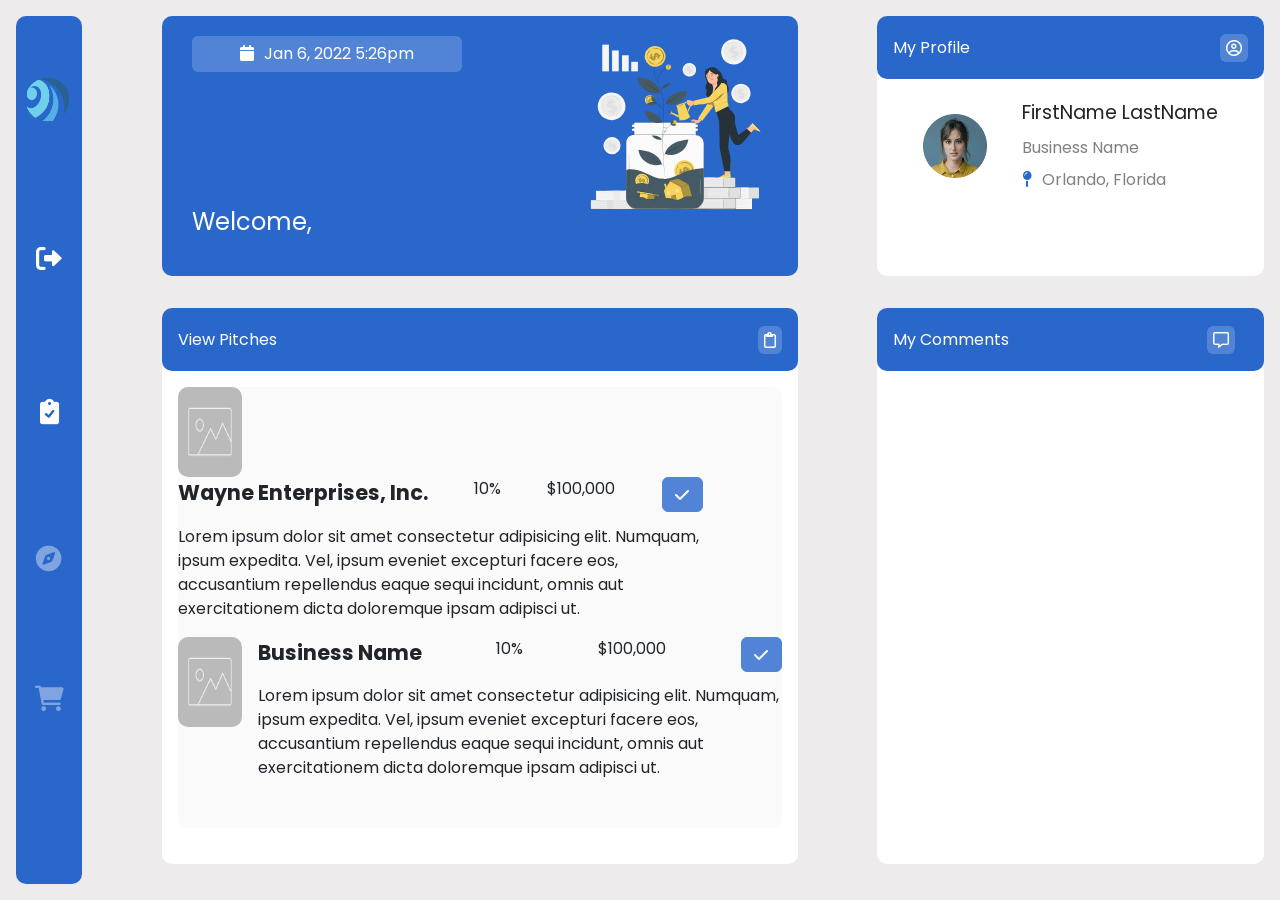
==== business.html @ f2432c13 "added code to render business pitches" ====
<!DOCTYPE html>
<html lang="en">
  <head>
    <meta charset="UTF-8" />
    <meta http-equiv="X-UA-Compatible" content="IE=edge" />
    <meta name="viewport" content="width=device-width, initial-scale=1.0" />
    <link
      href="https://cdn.jsdelivr.net/npm/bootstrap@5.1.3/dist/css/bootstrap.min.css"
      rel="stylesheet"
      integrity="sha384-1BmE4kWBq78iYhFldvKuhfTAU6auU8tT94WrHftjDbrCEXSU1oBoqyl2QvZ6jIW3"
      crossorigin="anonymous"
    />
    <link
      rel="stylesheet"
      href="https://cdnjs.cloudflare.com/ajax/libs/font-awesome/6.0.0-beta3/css/all.min.css"
      integrity="sha512-Fo3rlrZj/k7ujTnHg4CGR2D7kSs0v4LLanw2qksYuRlEzO+tcaEPQogQ0KaoGN26/zrn20ImR1DfuLWnOo7aBA=="
      crossorigin="anonymous"
      referrerpolicy="no-referrer"
    />
    <link rel="preconnect" href="https://fonts.googleapis.com" />
    <link rel="preconnect" href="https://fonts.gstatic.com" crossorigin />
    <link
      href="https://fonts.googleapis.com/css2?family=Bebas+Neue&family=Poppins:ital,wght@0,400;1,500&display=swap"
      rel="stylesheet"
    />
    <link rel="stylesheet" href="./assets/css/profilePages.css" />
    <title>Business</title>
    <link rel="icon" href="./favicon.ico" type="image/x-icon" />
  </head>
  <body>
    <!-- Container for entire page -->
    <div id="container">
      <!-- Navigation...left section -->
      <aside id="leftBar">
        <img src="./assets/images/P2Logo3.png" alt="logo" id="logo" />
        <button id="businessLogoutEl" type="button" class="btn btn-secondary">
          <i class="fas fa-sign-out-alt"></i>
        </button>

        <button id="bizAddPitchButton" type="button" class="btn btn-primary" data-bs-toggle="modal" data-bs-target="#pitchModal">
          <i class="fas fa-clipboard-check"></i>
        </button>

        <i id="inactiveLink" class="fas fa-compass"></i>
        <i id="inactiveLink" class="fas fa-shopping-cart"></i>
        <i id="inactiveLink" class="fas fa-sliders-h-square"></i>
      </aside>

      <!-- Main part of page...middle section -->
      <main id="businessMain">
        <!-- banner -->
        <header id="banner">
          <div id="dateNameDiv">
            <p id="date"><i class="fas fa-calendar"></i>Jan 6, 2022 5:26pm</p>

            <p id="headerName">Welcome, <span id="headerFullName"></span></p>
          </div>

          <div id="imgDiv">
            <img
              src="./assets/images/yellowInvesting.svg"
              alt="investing"
              id="bannerImg"
            />
          </div>
        </header>

        <!-- left part of main -->
        <section id="articlesContainer">
          <article id="leftSection">
            
          </article>

          <!-- right part of main -->
          <article id="rightSection">
            
            
            <div id="pitchesTitleContainer">
              <p id="pastTitle">View Pitches</p>
              <i class="far fa-clipboard"></i>
            </div>

            <div id="pitchesDiv">
              <!-- dynamically add pitches here -->

              <div id='businessPitchDiv' data-pitchId="1" data-businessId="1">
                <img
                  id="bizPic"
                  src="./assets/images/defaultLogo.png"
                  alt="business"
                />
                
                <div id="bizInfoDiv">
                  <div id="namePercentAmountDiv">
                    <p id="bizName">Wayne Enterprises, Inc.</p>
                    <p id="percent">10%</p>
                    <p id="pitchAmount">$100,000</p>
                    <p id="pitchAccepted">Accepted</p>
                    <button
                      id="pitchButtonAccept"
                      type="button"
                      class="btn btn-primary"
                      data-bs-toggle="modal"
                      data-bs-target="#pitchModal"
                    ><i class="fas fa-check"></i></button>
                    
                  </div>

                  <div id="textDiv">
                    <p id="pitchText">
                      Lorem ipsum dolor sit amet consectetur adipisicing elit.
                      Numquam, ipsum expedita. Vel, ipsum eveniet excepturi
                      facere eos, accusantium repellendus eaque sequi incidunt,
                      omnis aut exercitationem dicta doloremque ipsam adipisci
                      ut.
                    </p>
                  </div>
                </div>

              <div id='pitchDiv' data-pitchId="2" data-businessId="2">
                <img
                  id="bizPic"
                  src="./assets/images/defaultLogo.png"
                  alt="business"
                />
                
                <div id="bizInfoDiv">
                  <div id="namePercentAmountDiv">
                    <p id="bizName">Business Name</p>
                    <p id="percent">10%</p>
                    <p id="pitchAmount">$100,000</p>
                    <p id="pitchAccepted">Accepted</p>
                    <button
                      id="pitchButtonAccept"
                      type="button"
                      class="btn btn-primary"
                      data-bs-toggle="modal"
                      data-bs-target="#pitchModal"
                    ><i class="fas fa-check"></i></button>
                    
                  </div>

                  <div id="textDiv">
                    <p id="pitchText">
                      Lorem ipsum dolor sit amet consectetur adipisicing elit.
                      Numquam, ipsum expedita. Vel, ipsum eveniet excepturi
                      facere eos, accusantium repellendus eaque sequi incidunt,
                      omnis aut exercitationem dicta doloremque ipsam adipisci
                      ut.
                    </p>
                  </div>
                </div>


            </div>
          </article>
        </section>
      </main>

      <!-- profile and comment...right section -->
      <aside id="rightBar">
          <!-- profile...top inner section -->
        <section id="myProfileContainer">
          <div id="profileCommentsDiv">
            <p id="title">My Profile</p>
            <i class="far fa-user-circle"></i>
          </div>

          <div id="picInfoContainer">
            <img id="avatar" src="./assets/images/blueAvatar.png" alt="profile avatar" />
            
            <div id="infoDiv">
              <!-- dynamically add names -->
              <p id="fullName">FirstName LastName</p>
              <p id="businessName">Business Name</p>
              <p id="location"><i class="fas fa-map-pin"></i>Orlando, Florida</p>
            </div>

          </div>
        </section>

          <!-- comments...bottom inner section -->
        <section id="commentsContainer">
          <div id="profileCommentsDiv">
            <p id="title">My Comments</p>
            <button id="commentButtonBiz" type="button" class="btn btn-primary" data-bs-toggle="modal" data-bs-target="#commentModal">
              <i class="far fa-comment-alt"></i>
            </button>
            
          </div>

          <div id="commentsDiv">
            <!-- dynamically add comments here --> 
          </div>
          </div>
        </section>
      </aside>

      <!-- Pitch Modal -->
        <div class="modal fade" id="pitchModal" tabindex="-1" aria-labelledby="pitchModalLabel" aria-hidden="true">
          <div class="modal-dialog">
            <div class="modal-content">
              <div class="modal-header">
                <h5 class="modal-title" id="exampleModalLabel">Pitch Form</h5>
                <button type="button" class="btn-close" data-bs-dismiss="modal" aria-label="Close"></button>
              </div>
              <div class="modal-body">
              
                        <!-- Form for creating a pitch -->
                  <form id="pitchForm" class="row g-3" novalidate>
                    <!-- date input -->
                    <div class="col-md-12">
                      <label for="validationCustom01" class="form-label">Date</label>
                      <input
                        type="date"
                        class="form-control"
                        id="validationCustom01"
                        data-name="creationDate"
                        required
                      />
                      <div class="valid-feedback">Looks good!</div>
                      <div class="invalid-feedback">Please enter a date</div>
                    </div>

                    <!-- amount input -->
                    <div class="col-md-12">
                      <label for="validationCustom02" class="form-label"
                        >Amount</label
                      >
                      <input
                        type="number"
                        step="0.01"
                        min="0"
                        class="form-control"
                        id="validationCustom02"
                        data-name="amount"
                        required
                      />
                      <div class="valid-feedback">Looks good!</div>
                      <div class="invalid-feedback">Please enter a valid amount</div>
                    </div>

                    <!-- percentage input -->
                    <div class="col-md-12">
                      <label for="validationCustom02" class="form-label"
                        >Percentage</label
                      >
                      <input
                        type="number"
                        step="0.01"
                        min="0"
                        class="form-control"
                        id="validationCustom03"
                        data-name="percentage"
                        required
                      />
                      <div class="valid-feedback">Looks good!</div>
                      <div class="invalid-feedback">Please enter a valid amount</div>
                    </div>

                    <!-- pitch textarea -->
                    <div class="mb-3">
                      <label for="validationTextarea" class="form-label"
                        >Please enter a valid pitch.</label
                      >
                      <textarea
                        class="form-control"
                        id="validationTextarea"
                        data-name="pitch"
                        placeholder="Required textarea"
                        required
                      ></textarea>
                      <div class="valid-feedback"></div>
                      <div class="invalid-feedback">
                        Please enter a message in the textarea.
                      </div>
                    </div>                    
                  </form>

              </div>
              <div class="modal-footer">
                <p id="pitchCreated">Pitch offer was created!</p>
                <p id="commentError">Opps, something went wrong!</p>
                <button type="button" class="btn btn-secondary" data-bs-dismiss="modal">Close</button>
                <button id="submitPitchButton" type="button" class="btn btn-primary">Submit</button>
              </div>
            </div>
          </div>
        </div>

      <!-- Comment Modal -->
      <div class="modal fade" id="commentModal" tabindex="-1" aria-labelledby="commentLabel" aria-hidden="true">
        <div class="modal-dialog">
          <div class="modal-content">
            <div class="modal-header">
              <h5 class="modal-title" id="exampleModalLabel">Leave a Comment</h5>
              <button type="button" class="btn-close" data-bs-dismiss="modal" aria-label="Close"></button>
            </div>
            <div class="modal-body">
              
              <form id="pitchForm" class="row g-3" novalidate>
                <!-- reciepient -->
                <div class="mb-3">
                  <label for="reciepient" class="form-label"
                    >Choose the reciepient</label
                  >
                  <select
                    class="form-select"
                    aria-label="Default select example"
                    id="reciepientfromBiz"
                    data-name="sharkId"
                  >
                    <option selected>Choose...</option>
                    <option value="1">Mark Cuban</option>
                  </select>
                </div>

                <!-- date input -->
                <div class="col-md-12">
                  <label for="date" class="form-label">Date</label>
                  <input
                    type="date"
                    class="form-control"
                    id="commentDateBiz"
                    data-name="creationDate"
                    required
                  />
                  <div class="invalid-feedback">Please enter a date</div>
                </div>

                <!-- pitch textarea -->
                <div class="mb-3">
                  <label for="validationTextarea" class="form-label"
                    >Please enter your comment</label
                  >
                  <textarea
                    class="form-control"
                    id="commentBusiness"
                    data-name="comment"
                    placeholder="Required comment"
                    required
                  ></textarea>
                  
                  <div class="invalid-feedback">
                    Please enter a message in the textarea.
                  </div>
                </div>

              </form>

            </div>
            <div class="modal-footer">
              <p id="commentSent">Comment was sent!</p>
              <p id="commentError">Opps, something went wrong!</p>
              <button type="button" class="btn btn-secondary" data-bs-dismiss="modal">Close</button>
              <button id="sendButtonBiz" type="button" class="btn btn-primary">Send</button>
            </div>
          </div>
        </div>
      </div>

      <!-- Accept Pitch Modal -->
      <div class="modal fade" id="acceptPitchModal" tabindex="-1" aria-labelledby="acceptPitchModalLabel" aria-hidden="true">
        <div class="modal-dialog">
          <div class="modal-content">
            <div class="modal-header">
              <h5 class="modal-title" id="exampleModalLabel">Pitch Status</h5>
              <button type="button" class="btn-close" data-bs-dismiss="modal" aria-label="Close"></button>
            </div>
            <div class="modal-body">
              <h6 id="acceptMessage">Pitch was accepted!</h6>
            </div>
            <div class="modal-footer">
              <p id="pitchCreated">Pitch offer was created!</p>
              <p id="commentError">Opps, something went wrong!</p>
              <button type="button" class="btn btn-secondary" data-bs-dismiss="modal">Close</button>
            </div>
          </div>
        </div>
      </div>


    </div>
  </body>
  <script
    src="https://cdn.jsdelivr.net/npm/bootstrap@5.1.3/dist/js/bootstrap.bundle.min.js"
    integrity="sha384-ka7Sk0Gln4gmtz2MlQnikT1wXgYsOg+OMhuP+IlRH9sENBO0LRn5q+8nbTov4+1p"
    crossorigin="anonymous"
  ></script>
  <script src="./assets/js/auth.js"></script>
  <script src="./assets/js/data.js"></script>
  <script src="./assets/js/business.js"></script>
</html>
---- assets/css/profilePages.css ----
:root {
  --primary-color: #2a67ca;
  --secondary-color: #0b2d78;
  --tertiary-color: #5184d6;
  --accent-color: #f7d35c;
  --container-bg: #edebeb;
  --pitch-bg: #fafafa;
  --nav-buttons: #ffffff;
  --border-radius: 10px;
}

* {
  margin: 0;
}

#container {
  padding: 1rem;
  display: flex;
  font-family: "Poppins", sans-serif;
  width: 100vw;
  height: 100vh;
  background-color: var(--container-bg);
}

/* ********* Left Bar Navigation ********* */

#leftBar,
#leftBarShark {
  display: flex;
  width: 6%;
  position: relative;
  flex-direction: column;
  align-items: center;
  border-radius: 10px;
  justify-content: space-around;
}

#leftBar {
  background: var(--primary-color);
}

#leftBarShark {
  background: var(--secondary-color);
}

#logo {
  width: 5vw;
}

#logoutEl,
#addPitchButton,
#businessLogoutEl,
#bizAddPitchButton,
#sharkLogoutEl {
  background-color: var(--secondary-color);
  color: var(--nav-buttons);
  border: var(--nav-buttons);
  font-size: 2vw;
}

#businessLogoutEl,
#bizAddPitchButton {
  background-color: var(--primary-color);
}

#inactiveLink {
  opacity: 0.4;
  color: var(--nav-buttons);
  font-size: 2vw;
  padding: 0.375rem 0.75rem;
}

/* ********* Main (middle section) ********* */

#businessMain,
#sharkMain {
  width: 72%;
  height: 100%;
  display: flex;
  flex-direction: column;
  align-content: center;
  align-items: center;
}

#banner,
#articlesContainer,
#bannerShark {
  width: 80%;
  border-radius: var(--border-radius);
}

/* *** banner *** */

#banner,
#bannerShark {
  color: var(--nav-buttons);
  height: 30%;
  display: flex;
  padding: 10px;
}

#banner {
  background: var(--primary-color);
}

#bannerShark {
  background-color: var(--secondary-color);
}

#dateNameDiv {
  display: flex;
  flex-direction: column;
  justify-content: space-between;
  margin: 10px 0 10px 20px;
  width: 50%;
}

#date,
.far,
#statusButton {
  background: var(--tertiary-color);
  border-radius: 6px;
  padding: 6px;
  text-align: center;
}

/* .far,
#statusButton {
  opacity: 0.5;
} */

#date {
  width: 30vh;
}

.fa-calendar {
  padding-right: 10px;
}

#headerName,
#headerFullName {
  font-size: 1.5rem;
}

#imgDiv {
  position: relative;
}

#bannerImg {
  position: absolute;
  left: 5rem;
  bottom: -6.5rem;
  width: 27vw;
  height: 42vh;
}

#articlesContainer {
  background: var(--nav-buttons);
  height: 64%;
  margin-top: 2rem;
}

/* *** shark pitches *** */
#pitchesDiv {
  padding: 1rem;
  padding: 1rem;
  overflow: scroll;
  height: 54vh;
}

#namePercentAmountDiv {
  display: flex;
  justify-content: space-between;
}

#pitchDiv,
#businessPitchDiv {
  display: flex;
  margin-bottom: 2rem;
  background-color: var(--pitch-bg);
  border-radius: var(--border-radius);
}

#businessPitchDiv {
  flex-direction: column;
}

#bizInfoDiv {
  width: 41vw;
}

#bizPic {
  width: 5vw;
  height: 10vh;
  border-radius: 10px;
  margin-right: 1rem;
}

#bizName {
  font-size: 1.3rem;
  font-weight: bold;
}

#pitchAccepted {
  display: none;
}

#pitchButtonShark,
#pitchButtonAccept {
  height: 35px;
  width: 35px;
  background-color: var(--tertiary-color);
  border-color: var(--tertiary-color);
}

#pitchButtonAccept {
  width: 41px;
}

/* ********* Right Bar ********* */

#rightBar {
  width: 35%;
  height: 100%;
  display: flex;
  flex-direction: column;
}

#myProfileContainer,
#commentsContainer {
  background: var(--nav-buttons);
  border-radius: var(--border-radius);
}

#myProfileContainer {
  height: 30%;
}

#profileCommentsDiv,
#pitchesTitleContainer,
#profileCommentsDivShark,
#pitchesTitleContainerShark {
  height: 7vh;
  border-radius: var(--border-radius);
  color: var(--nav-buttons);
  display: flex;
  justify-content: space-between;
  align-items: center;
  align-content: center;
  padding: 1rem;
}

#profileCommentsDiv,
#pitchesTitleContainer {
  background: var(--primary-color);
}

#profileCommentsDivShark,
#pitchesTitleContainerShark {
  background-color: var(--secondary-color);
}

#picInfoContainer {
  display: flex;
  margin: 20px 10px;
  justify-content: space-evenly;
}

#title,
#pastTitle {
  margin: 0;
}

#avatar {
  height: 4rem;
  width: 4rem;
  margin-top: 15px;
}

#fullName,
#location,
#businessName {
  margin-bottom: 0.5rem;
}

#fullName {
  font-size: 1.2rem;
}

.fa-map-pin {
  color: var(--primary-color);
  margin-right: 10px;
}

#location,
#businessName {
  color: grey;
}

#commentsContainer {
  margin-top: 2rem;
  height: 64%;
}

#commentsDiv {
  height: 48vh;
  padding: 0rem 1rem 1rem 1rem;
  overflow: scroll;
}

#dateP {
  margin: 1rem 0 0 1rem;
}

#comment {
  border-bottom: solid 1px #e9e9e9;
  padding: 1rem;
  margin: 0;
}

#commentButtonBiz {
  background-color: var(--primary-color);
  border-color: var(--primary-color);
}

#commentButtonShark {
  background-color: var(--secondary-color);
  border-color: var(--secondary-color);
}

#commentSent,
#pitchSent,
#pitchCreated,
#commentError {
  display: none;
}
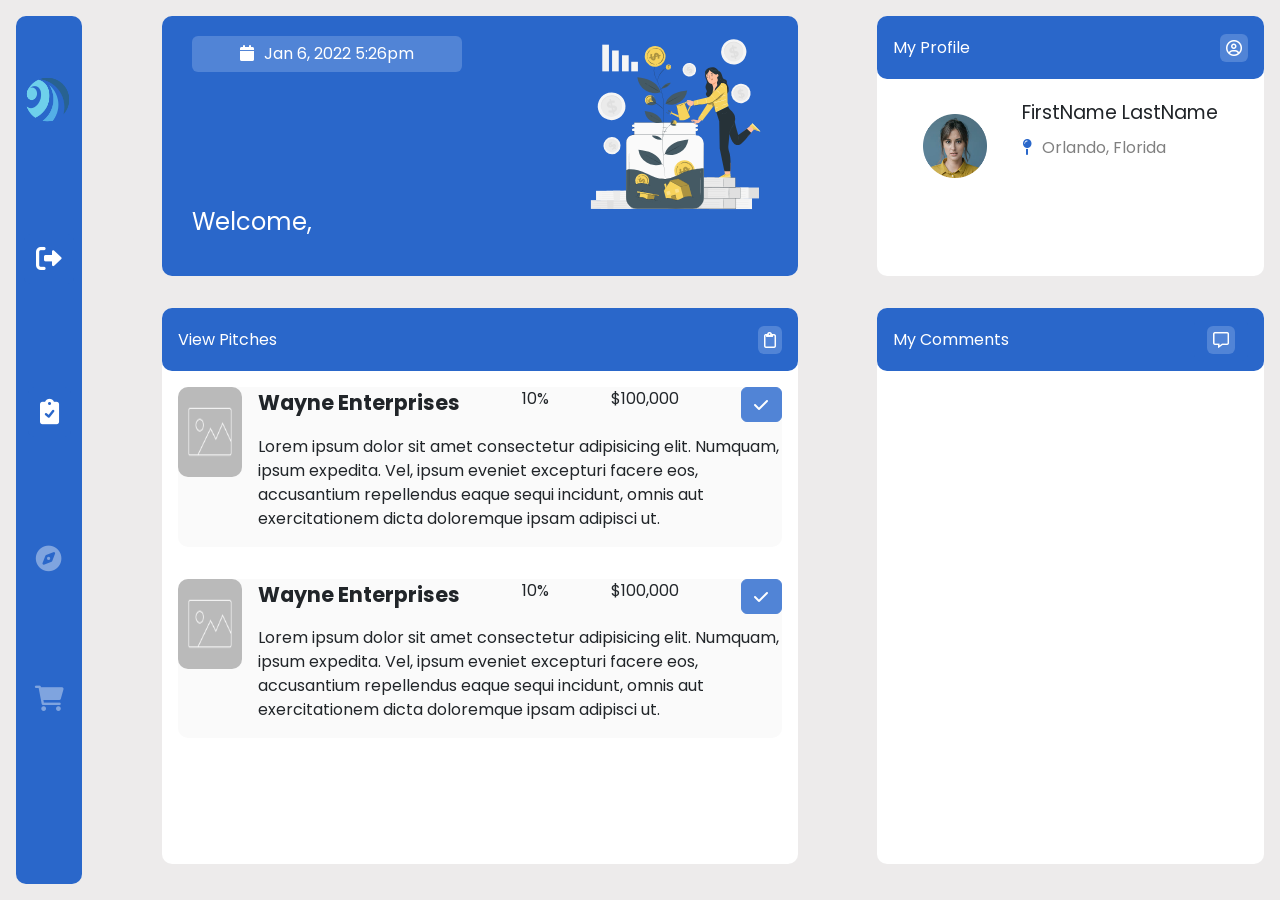
==== commit bad5c405: "added code to display business name and changed styling of hard coded pitches" ====
--- a/business.html
+++ b/business.html
@@ -28,6 +28,7 @@
     <link rel="icon" href="./favicon.ico" type="image/x-icon" />
   </head>
   <body>
+
     <!-- Container for entire page -->
     <div id="container">
       <!-- Navigation...left section -->
@@ -83,7 +84,7 @@
             <div id="pitchesDiv">
               <!-- dynamically add pitches here -->
 
-              <div id='businessPitchDiv' data-pitchId="1" data-businessId="1">
+              <div id='pitchDiv' data-pitchId="1" data-businessId="1">
                 <img
                   id="bizPic"
                   src="./assets/images/defaultLogo.png"
@@ -92,7 +93,7 @@
                 
                 <div id="bizInfoDiv">
                   <div id="namePercentAmountDiv">
-                    <p id="bizName">Wayne Enterprises, Inc.</p>
+                    <p id="bizName">Wayne Enterprises</p>
                     <p id="percent">10%</p>
                     <p id="pitchAmount">$100,000</p>
                     <p id="pitchAccepted">Accepted</p>
@@ -116,6 +117,7 @@
                     </p>
                   </div>
                 </div>
+              </div>
 
               <div id='pitchDiv' data-pitchId="2" data-businessId="2">
                 <img
@@ -126,7 +128,7 @@
                 
                 <div id="bizInfoDiv">
                   <div id="namePercentAmountDiv">
-                    <p id="bizName">Business Name</p>
+                    <p id="bizName">Wayne Enterprises</p>
                     <p id="percent">10%</p>
                     <p id="pitchAmount">$100,000</p>
                     <p id="pitchAccepted">Accepted</p>
@@ -150,6 +152,7 @@
                     </p>
                   </div>
                 </div>
+              </div>
 
 
             </div>
@@ -172,7 +175,7 @@
             <div id="infoDiv">
               <!-- dynamically add names -->
               <p id="fullName">FirstName LastName</p>
-              <p id="businessName">Business Name</p>
+              <p id="businessName"></p>
               <p id="location"><i class="fas fa-map-pin"></i>Orlando, Florida</p>
             </div>
 
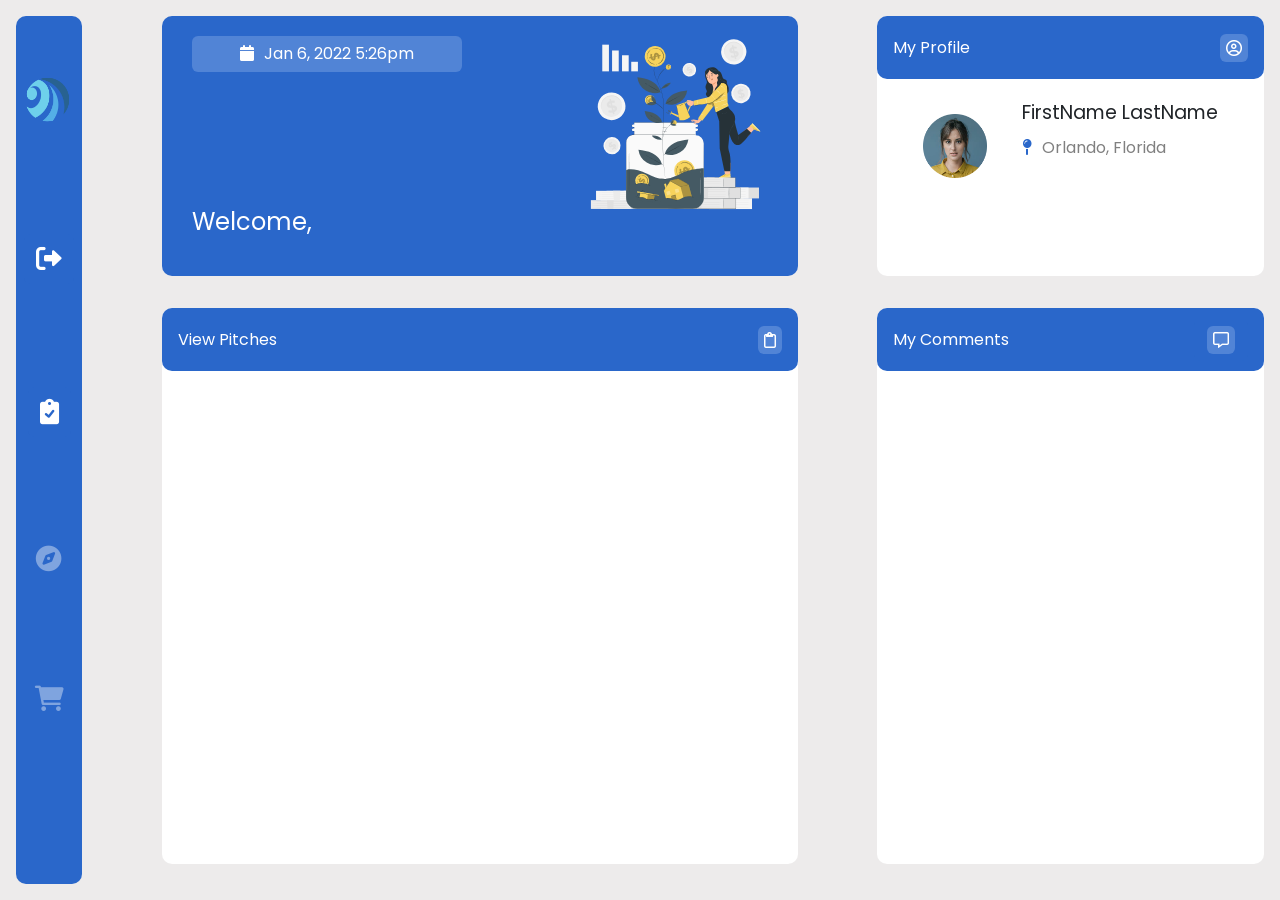
==== commit 6a749729: "added code to acceptPitchBusiness...it now works" ====
--- a/business.html
+++ b/business.html
@@ -84,77 +84,6 @@
             <div id="pitchesDiv">
               <!-- dynamically add pitches here -->
 
-              <div id='pitchDiv' data-pitchId="1" data-businessId="1">
-                <img
-                  id="bizPic"
-                  src="./assets/images/defaultLogo.png"
-                  alt="business"
-                />
-                
-                <div id="bizInfoDiv">
-                  <div id="namePercentAmountDiv">
-                    <p id="bizName">Wayne Enterprises</p>
-                    <p id="percent">10%</p>
-                    <p id="pitchAmount">$100,000</p>
-                    <p id="pitchAccepted">Accepted</p>
-                    <button
-                      id="pitchButtonAccept"
-                      type="button"
-                      class="btn btn-primary"
-                      data-bs-toggle="modal"
-                      data-bs-target="#pitchModal"
-                    ><i class="fas fa-check"></i></button>
-                    
-                  </div>
-
-                  <div id="textDiv">
-                    <p id="pitchText">
-                      Lorem ipsum dolor sit amet consectetur adipisicing elit.
-                      Numquam, ipsum expedita. Vel, ipsum eveniet excepturi
-                      facere eos, accusantium repellendus eaque sequi incidunt,
-                      omnis aut exercitationem dicta doloremque ipsam adipisci
-                      ut.
-                    </p>
-                  </div>
-                </div>
-              </div>
-
-              <div id='pitchDiv' data-pitchId="2" data-businessId="2">
-                <img
-                  id="bizPic"
-                  src="./assets/images/defaultLogo.png"
-                  alt="business"
-                />
-                
-                <div id="bizInfoDiv">
-                  <div id="namePercentAmountDiv">
-                    <p id="bizName">Wayne Enterprises</p>
-                    <p id="percent">10%</p>
-                    <p id="pitchAmount">$100,000</p>
-                    <p id="pitchAccepted">Accepted</p>
-                    <button
-                      id="pitchButtonAccept"
-                      type="button"
-                      class="btn btn-primary"
-                      data-bs-toggle="modal"
-                      data-bs-target="#pitchModal"
-                    ><i class="fas fa-check"></i></button>
-                    
-                  </div>
-
-                  <div id="textDiv">
-                    <p id="pitchText">
-                      Lorem ipsum dolor sit amet consectetur adipisicing elit.
-                      Numquam, ipsum expedita. Vel, ipsum eveniet excepturi
-                      facere eos, accusantium repellendus eaque sequi incidunt,
-                      omnis aut exercitationem dicta doloremque ipsam adipisci
-                      ut.
-                    </p>
-                  </div>
-                </div>
-              </div>
-
-
             </div>
           </article>
         </section>
@@ -371,12 +300,13 @@
               <button type="button" class="btn-close" data-bs-dismiss="modal" aria-label="Close"></button>
             </div>
             <div class="modal-body">
-              <h6 id="acceptMessage">Pitch was accepted!</h6>
+              <h6 id="acceptMessage">Press the "Accept" button to accept offer. Press the "Close" button to close window.</h6>
             </div>
             <div class="modal-footer">
               <p id="pitchCreated">Pitch offer was created!</p>
               <p id="commentError">Opps, something went wrong!</p>
               <button type="button" class="btn btn-secondary" data-bs-dismiss="modal">Close</button>
+              <button id="acceptPitchButton" type="button" class="btn btn-primary">Accept</button>
             </div>
           </div>
         </div>
--- a/assets/css/profilePages.css
+++ b/assets/css/profilePages.css
@@ -206,14 +206,16 @@
 }
 
 #pitchButtonShark,
-#pitchButtonAccept {
+#pitchButtonAccept,
+#businessPitchButton {
   height: 35px;
   width: 35px;
   background-color: var(--tertiary-color);
   border-color: var(--tertiary-color);
 }
 
-#pitchButtonAccept {
+#pitchButtonAccept,
+#businessPitchButton {
   width: 41px;
 }
 
@@ -330,7 +332,28 @@
 
 #commentSent,
 #pitchSent,
-#pitchCreated,
-#commentError {
-  display: none;
-}
+#pitchCreated {
+  display: none;
+}
+
+#commentError,
+#commentSharkError {
+  display: none;
+  color: red;
+}
+
+#invalid-feedback-amount {
+  display: none;
+  width: 100%;
+  margin-top: 0.25rem;
+  font-size: 0.875em;
+  color: #dc3545;
+}
+
+#invalid-feedback-percent {
+  display: none;
+  width: 100%;
+  margin-top: 0.25rem;
+  font-size: 0.875em;
+  color: #dc3545;
+}
